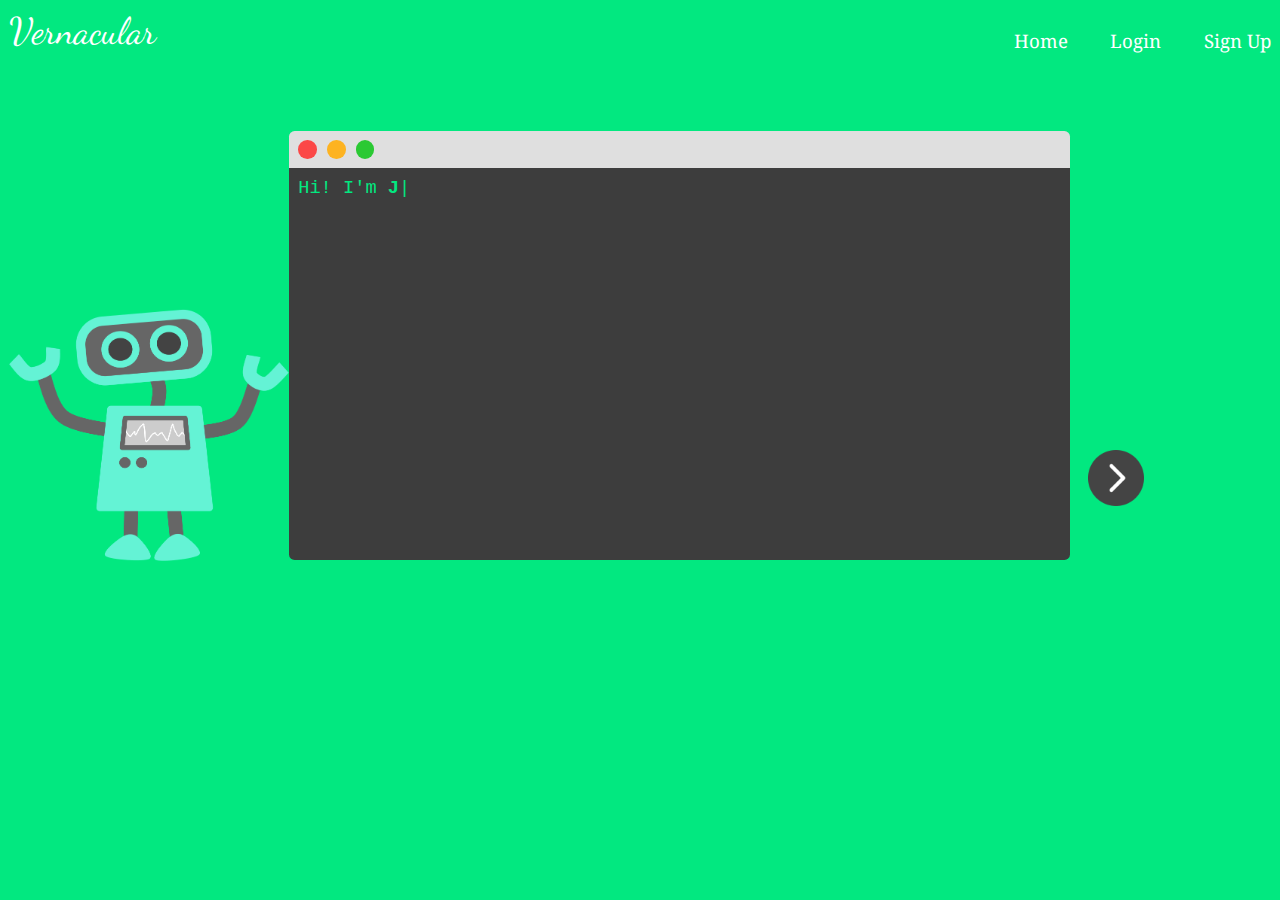
==== index.html @ fcab9c18 "Second Commit" ====
<!doctype html>
<html>
  <head>
    <meta charset="utf-8">
    <title>Vernacular</title>
    <meta name="description" content="Welcome to my basic template.">
    <link rel="stylesheet" href="css/main.css">
    <link rel="stylesheet" href="css/home.css">
    <link href="https://fonts.googleapis.com/css?family=Dancing+Script|Droid+Serif" rel="stylesheet">
    <script src="https://ajax.googleapis.com/ajax/libs/jquery/1.12.4/jquery.min.js"></script>
    <script src="scripts/typed.js" type="text/javascript"></script>
    <script src="scripts/home.js"></script>
  </head>

  <body>
    <div id="header">
      <a href="home.html" class="logo">Vernacular</a>
      <div class="links">
        <a>Home</a>
        <a>Login</a>
        <a>Sign Up</a>
      </div>
    </div>

    <div id="mainContent">
      <img src="images/robot.png" id="codeman"/>
      <div class="codewindow">
        <div class="codetop">
          <div id="firstCircle" class="circle"></div>
          <div id="secondCircle" class="circle"></div>
          <div id="thirdCircle" class="circle"></div>
        </div>
        <div class="codecontent greenText">
          <div class="type-wrap">
            <div id="typed-strings">
              <span>Hi! I'm <strong>Jessie</strong>, your personal programmer.<br/>I'm here to help you make your awesome tech idea real.<br/>Let's work together and get making!<br/><br/><a class="nextpage_link greenText"><strong>Get Started.</strong></a></span>
            </div>
            <span id="typed" style="white-space:pre;"></span>
          </div>
        </div>
      </div>
      <a class="nextpage_link"><img src="images/next-btn.png" id="nextbtn"/></a>
    </div>
    <div class="nextpage">
    </div>
  </body>
</html>
---- css/main.css ----
html, body{
  margin:0;
  padding:0;
  font-family: 'Droid Serif', serif;
  color:#fff;
  font-size: 14pt;
  height:100%;
  width:100%;
}

.logo
{
  font-family: 'Dancing Script', cursive;
  font-size:2em;
  padding:0;
  margin:0;
}
.logo:hover
{
  background-color:transparent;
}
.logo:active
{
  color:inherit;
}
---- css/home.css ----
body
{
  background-color: #02E880;
}

#header
{
  width:100%;
  height:4em;
  padding:0.5em;
}
.links
{
  float:right;
  padding-bottom:1em;
  padding-top:1em;
}
.links a
{
  padding:1em;
} 
a
{
  cursor:pointer;
  text-align:center;
  color:#fff;
  font-style:normal;
  text-decoration:none;
}

a:hover
{
  background-color:#66FFBA;
}

a:active
{
  color:#999999;
  background-color:#66FFBA;
}


#mainContent
{
  margin-left:0.5em;
  margin-right:auto;
  margin-top:2em;
}
#codeman
{
  float:left;
  bottom:0;
  width:22%;
  margin-top:14%;
}
#nextbtn
{
  position:absolute;
  top:50%;
  left:85%;
  width:3em;
}
.codewindow
{
  float:left;
  width:60%;
  height:21.5em;
  margin-left:auto;
  margin-right:auto;
  border:#ff0000 2px;
}
.codetop
{
  border-top-left-radius: 0.3em;
  border-top-right-radius: 0.3em;
  background-color:#dfdfdf;
  height:1em;
  width:100%;
  padding:0.5em;
}
.codecontent
{
  border-bottom-left-radius: 0.3em;
  border-bottom-right-radius: 0.3em;
  background-color:#3d3d3d;
  width:100%;
  height:20em;
  padding:0.5em;
  font-family:courier;
}
.greenText
{
  color:#02E880;
}
a.greenText:hover
{
  background-color:transparent;
  color:#80FF80;
}
a.greenText:active
{
  color:#00FF00;
}

.circle {
  width: 1em;
  height: 1em;
  -moz-border-radius: 0.5em;
  -webkit-border-radius: 0.5em;
  border-radius: 0.5em;
  float:left;
}
#firstCircle
{
  background-color:#FB4847;
}
#secondCircle
{
  margin-left:10px;
  background-color:#FDB321;
}
#thirdCircle
{
  margin-left:10px;
  background-color:#2AC933;
}
#footer
{
  background-color:#3d3d3d;
}

.nextpage
{
  background-color:yellow;
  height:100%;
  width:100%;
  position:absolute;
  z-index:10;
  top:0;
  left:100%;
}


/* code for animated blinking cursor */
.typed-cursor{
    opacity: 1;
    font-weight: 100;
    -webkit-animation: blink 0.7s infinite;
    -moz-animation: blink 0.7s infinite;
    -ms-animation: blink 0.7s infinite;
    -o-animation: blink 0.7s infinite;
    animation: blink 0.7s infinite;
}
@-keyframes blink{
    0% { opacity:1; }
    50% { opacity:0; }
    100% { opacity:1; }
}
@-webkit-keyframes blink{
    0% { opacity:1; }
    50% { opacity:0; }
    100% { opacity:1; }
}
@-moz-keyframes blink{
    0% { opacity:1; }
    50% { opacity:0; }
    100% { opacity:1; }
}
@-ms-keyframes blink{
    0% { opacity:1; }
    50% { opacity:0; }
    100% { opacity:1; }
}
@-o-keyframes blink{
    0% { opacity:1; }
    50% { opacity:0; }
    100% { opacity:1; }
}
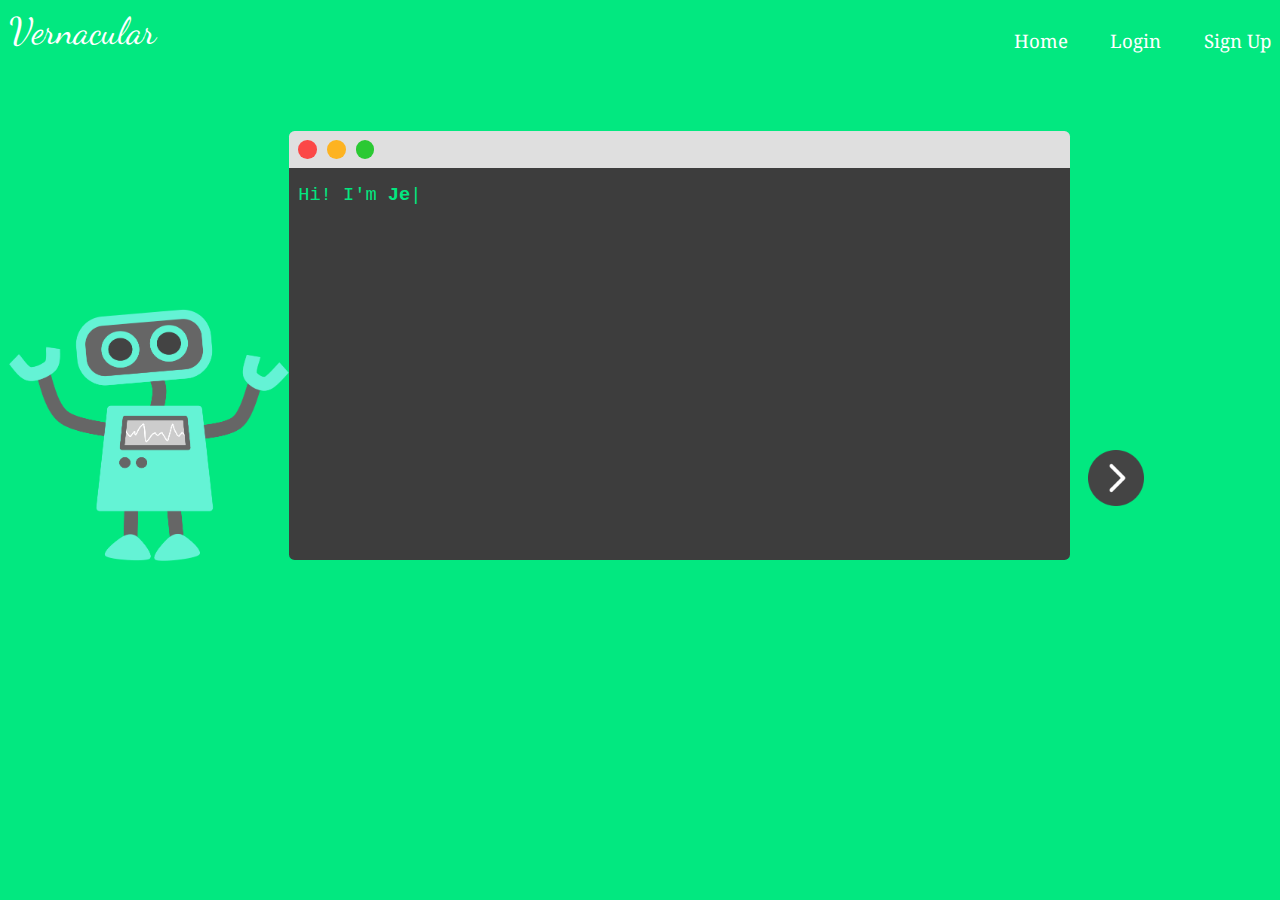
==== commit d81d3d8d: "animation of next page" ====
--- a/index.html
+++ b/index.html
@@ -33,7 +33,7 @@
         <div class="codecontent greenText">
           <div class="type-wrap">
             <div id="typed-strings">
-              <span>Hi! I'm <strong>Jessie</strong>, your personal programmer.<br/>I'm here to help you make your awesome tech idea real.<br/>Let's work together and get making!<br/><br/><a class="nextpage_link greenText"><strong>Get Started.</strong></a></span>
+              <span>Hi! I'm <strong>Jessie</strong>, your personal programmer.<br/>I'm here to help you make your awesome tech idea real.<br/>Let's work together and get making!<br/><br/><a class="greenText" href="javascript:newPage_func()"><strong>Get Started.</strong></a></span>
             </div>
             <span id="typed" style="white-space:pre;"></span>
           </div>
@@ -41,7 +41,6 @@
       </div>
       <a class="nextpage_link"><img src="images/next-btn.png" id="nextbtn"/></a>
     </div>
-    <div class="nextpage">
-    </div>
+    <div class="nextpage"></div>
   </body>
 </html>--- a/css/home.css
+++ b/css/home.css
@@ -87,6 +87,7 @@
   height:20em;
   padding:0.5em;
   font-family:courier;
+  line-height: 2;
 }
 .greenText
 {
@@ -135,9 +136,10 @@
   height:100%;
   width:100%;
   position:absolute;
-  z-index:10;
+  z-index:5;
   top:0;
-  left:100%;
+  left:-100%;
+  display:none;
 }
 
 
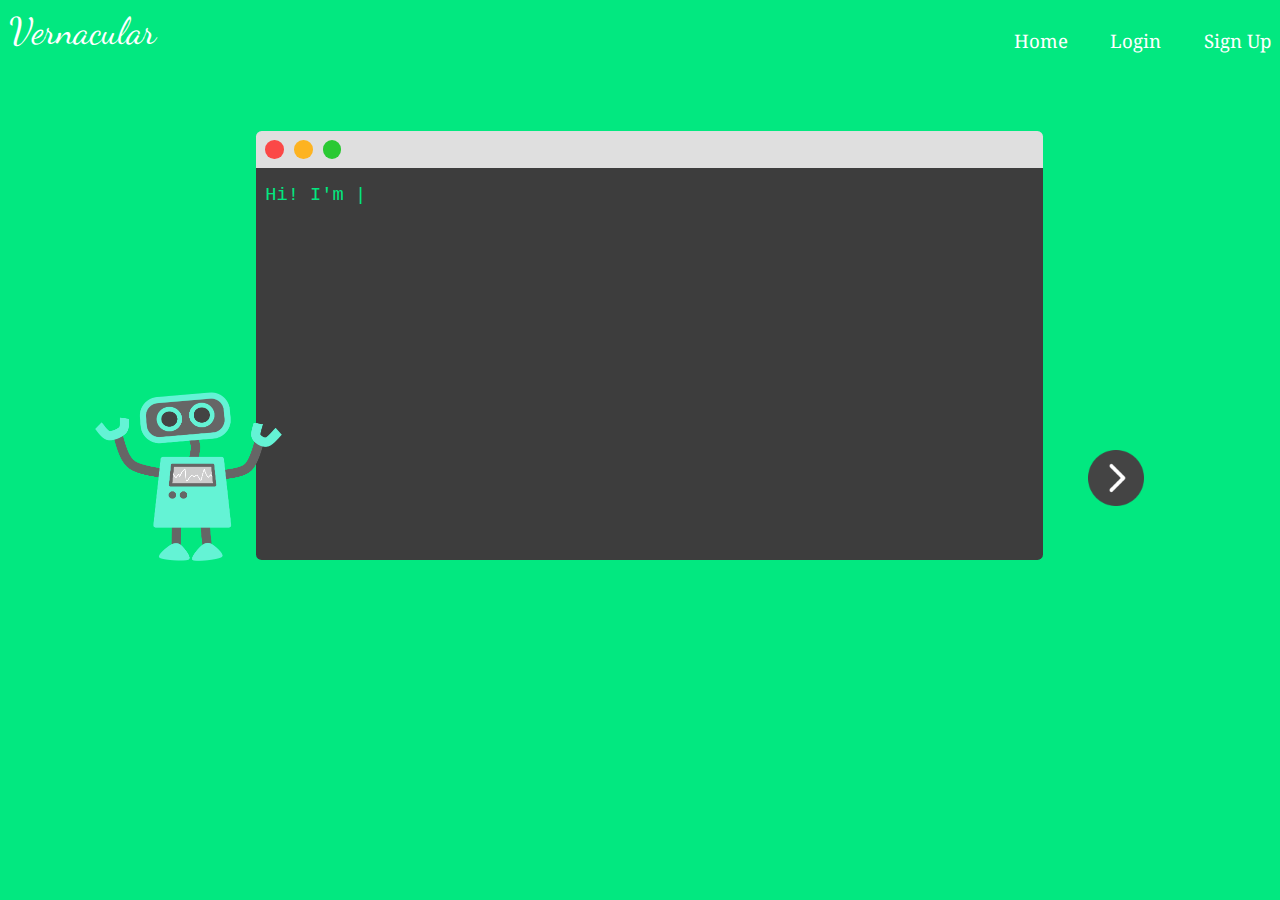
==== commit f51d01b5: "Updating the canvas layout" ====
--- a/index.html
+++ b/index.html
@@ -3,7 +3,7 @@
   <head>
     <meta charset="utf-8">
     <title>Vernacular</title>
-    <meta name="description" content="Welcome to my basic template.">
+    <meta name="description" content="You make your product. Let robots do the rest">
     <link rel="stylesheet" href="css/main.css">
     <link rel="stylesheet" href="css/home.css">
     <link href="https://fonts.googleapis.com/css?family=Dancing+Script|Droid+Serif" rel="stylesheet">
@@ -13,6 +13,7 @@
   </head>
 
   <body>
+    <img src="images/robot.png" id="codeman"/>
     <div id="header">
       <a href="home.html" class="logo">Vernacular</a>
       <div class="links">
@@ -23,7 +24,6 @@
     </div>
 
     <div id="mainContent">
-      <img src="images/robot.png" id="codeman"/>
       <div class="codewindow">
         <div class="codetop">
           <div id="firstCircle" class="circle"></div>
--- a/css/main.css
+++ b/css/main.css
@@ -23,3 +23,8 @@
 {
   color:inherit;
 }
+
+.greenText
+{
+  color:#02E880;
+}
--- a/css/home.css
+++ b/css/home.css
@@ -1,5 +1,6 @@
 body
 {
+  position:relative;
   background-color: #02E880;
 }
 
@@ -14,6 +15,7 @@
   float:right;
   padding-bottom:1em;
   padding-top:1em;
+
 }
 .links a
 {
@@ -42,16 +44,17 @@
 
 #mainContent
 {
-  margin-left:0.5em;
+  float:none;
+  margin-left:auto;
   margin-right:auto;
   margin-top:2em;
 }
 #codeman
 {
-  float:left;
-  bottom:0;
-  width:22%;
-  margin-top:14%;
+  position:absolute;
+  top:21em;
+  right:78%;
+  width:10em;
 }
 #nextbtn
 {
@@ -62,7 +65,6 @@
 }
 .codewindow
 {
-  float:left;
   width:60%;
   height:21.5em;
   margin-left:auto;
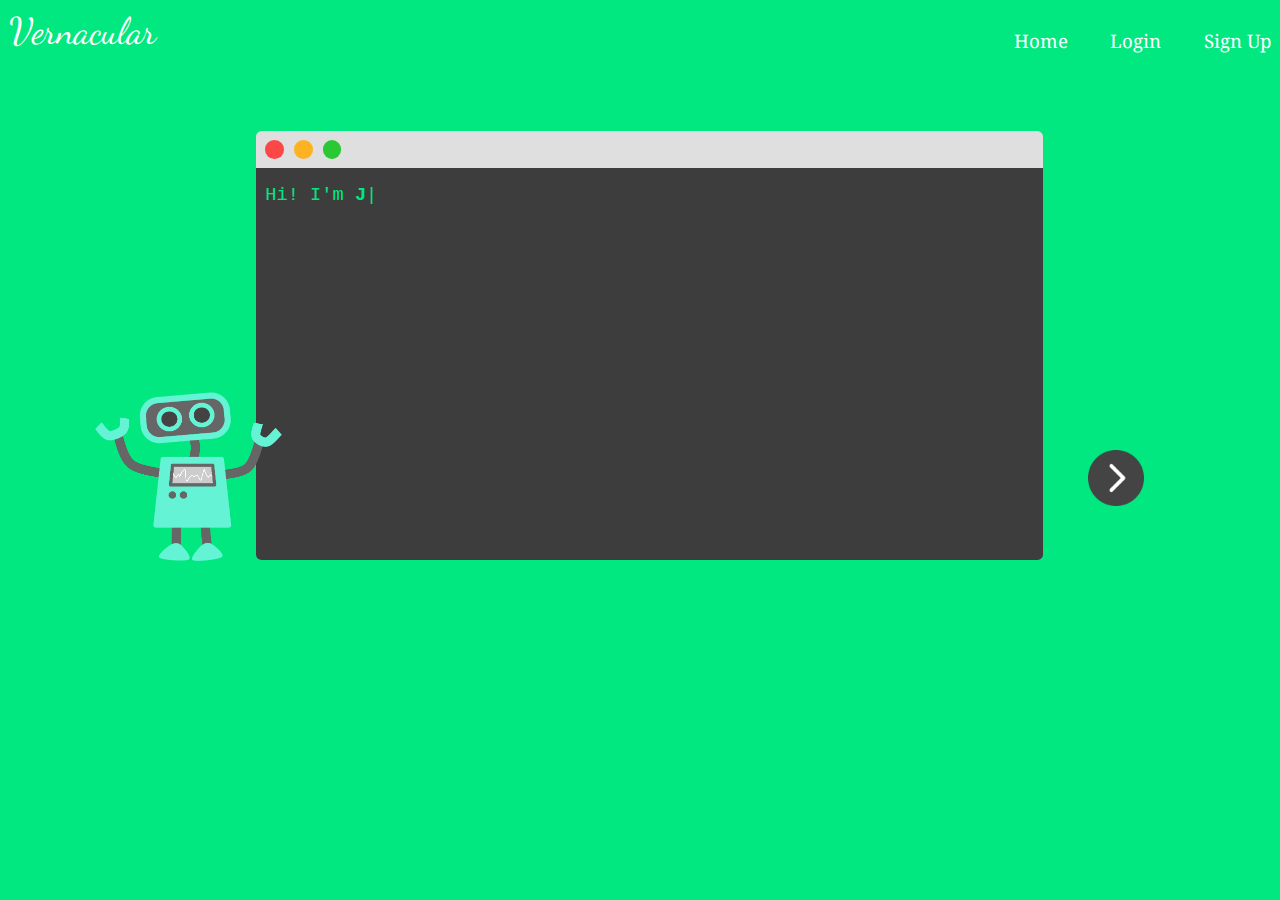
==== commit b7e362bd: "added the toolkit with the right cliclicking. I need to stop dicking around and start thinking about" ====
--- a/index.html
+++ b/index.html
@@ -33,7 +33,7 @@
         <div class="codecontent greenText">
           <div class="type-wrap">
             <div id="typed-strings">
-              <span>Hi! I'm <strong>Jessie</strong>, your personal programmer.<br/>I'm here to help you make your awesome tech idea real.<br/>Let's work together and get making!<br/><br/><a class="greenText" href="javascript:newPage_func()"><strong>Get Started.</strong></a></span>
+              <span>Hi! I'm <strong>Jackson</strong>, your personal programmer.<br/>I'm here to help you make your awesome tech idea real.<br/>Let's work together and get making!<br/><br/><a class="greenText" href="javascript:newPage_func()"><strong>Get Started.</strong></a></span>
             </div>
             <span id="typed" style="white-space:pre;"></span>
           </div>
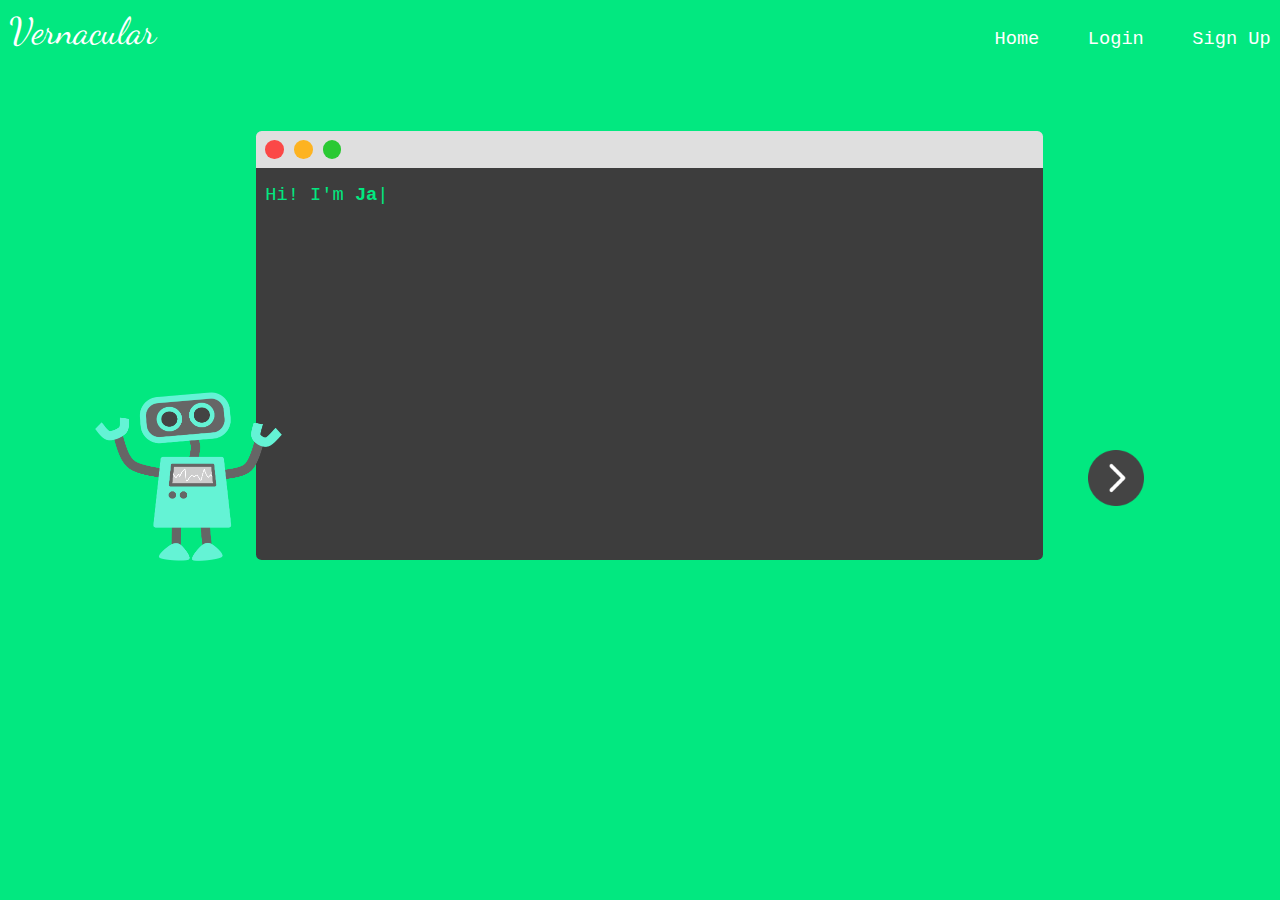
==== commit a5f03d4a: "Change the hover behavior on toolkit" ====
--- a/index.html
+++ b/index.html
@@ -33,7 +33,7 @@
         <div class="codecontent greenText">
           <div class="type-wrap">
             <div id="typed-strings">
-              <span>Hi! I'm <strong>Jackson</strong>, your personal programmer.<br/>I'm here to help you make your awesome tech idea real.<br/>Let's work together and get making!<br/><br/><a class="greenText" href="javascript:newPage_func()"><strong>Get Started.</strong></a></span>
+              <span>Hi! I'm <strong>Jackson</strong>, your personal programmer.<br/>I'm here to help you make your awesome tech idea real.<br/>Let's work together and start making!<br/><br/><a class="greenText" href="javascript:newPage_func()"><strong>Get Started.</strong></a></span>
             </div>
             <span id="typed" style="white-space:pre;"></span>
           </div>
--- a/css/main.css
+++ b/css/main.css
@@ -1,7 +1,7 @@
 html, body{
   margin:0;
   padding:0;
-  font-family: 'Droid Serif', serif;
+  font-family: courier; /*'Droid Serif', serif;*/
   color:#fff;
   font-size: 14pt;
   height:100%;
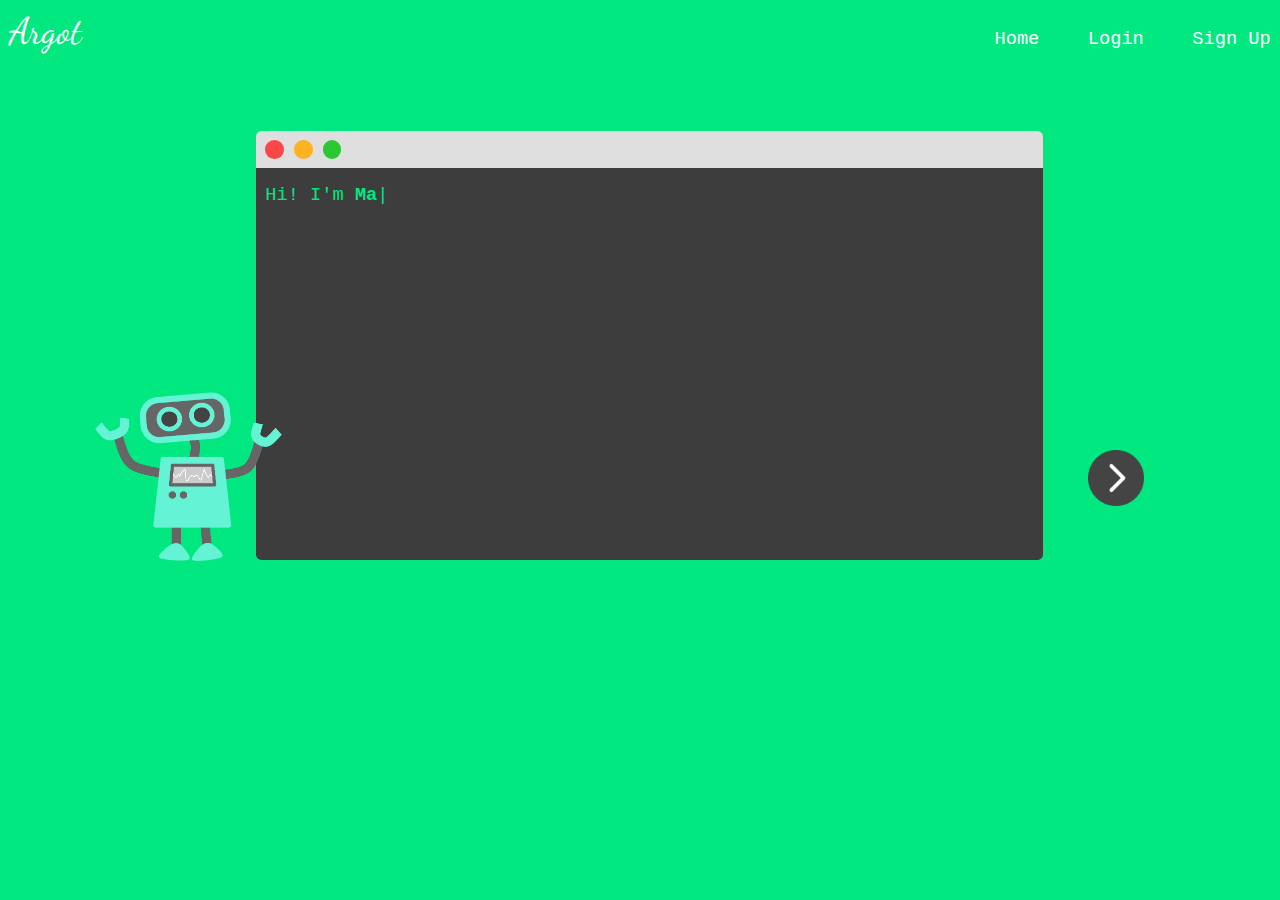
==== commit bbc67c84: "Changed name to Argot" ====
--- a/index.html
+++ b/index.html
@@ -2,7 +2,7 @@
 <html>
   <head>
     <meta charset="utf-8">
-    <title>Vernacular</title>
+    <title>Argot</title>
     <meta name="description" content="You make your product. Let robots do the rest">
     <link rel="stylesheet" href="css/main.css">
     <link rel="stylesheet" href="css/home.css">
@@ -15,7 +15,7 @@
   <body>
     <img src="images/robot.png" id="codeman"/>
     <div id="header">
-      <a href="home.html" class="logo">Vernacular</a>
+      <a href="home.html" class="logo">Argot</a>
       <div class="links">
         <a>Home</a>
         <a>Login</a>
@@ -33,7 +33,7 @@
         <div class="codecontent greenText">
           <div class="type-wrap">
             <div id="typed-strings">
-              <span>Hi! I'm <strong>Jackson</strong>, your personal programmer.<br/>I'm here to help you make your awesome tech idea real.<br/>Let's work together and start making!<br/><br/><a class="greenText" href="javascript:newPage_func()"><strong>Get Started.</strong></a></span>
+              <span>Hi! I'm <strong>Margot</strong>, your personal programmer.<br/>I'm here to help you make your awesome tech idea real.<br/>Let's work together and start making!<br/><br/><a class="greenText" href="javascript:newPage_func()"><strong>Get Started.</strong></a></span>
             </div>
             <span id="typed" style="white-space:pre;"></span>
           </div>
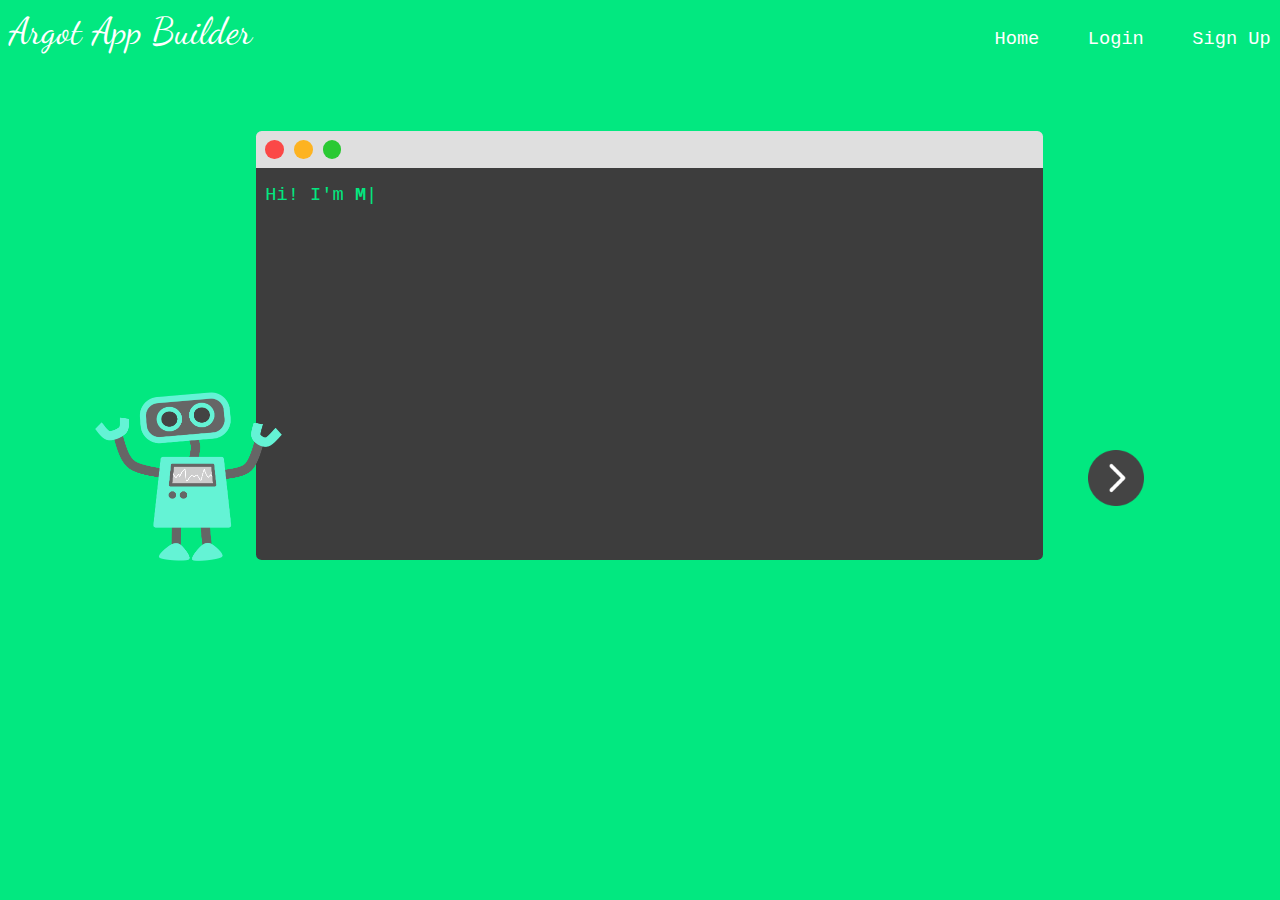
==== commit f2ab9cea: "Argot app builder" ====
--- a/index.html
+++ b/index.html
@@ -15,7 +15,7 @@
   <body>
     <img src="images/robot.png" id="codeman"/>
     <div id="header">
-      <a href="home.html" class="logo">Argot</a>
+      <a href="home.html" class="logo">Argot App Builder</a>
       <div class="links">
         <a>Home</a>
         <a>Login</a>
